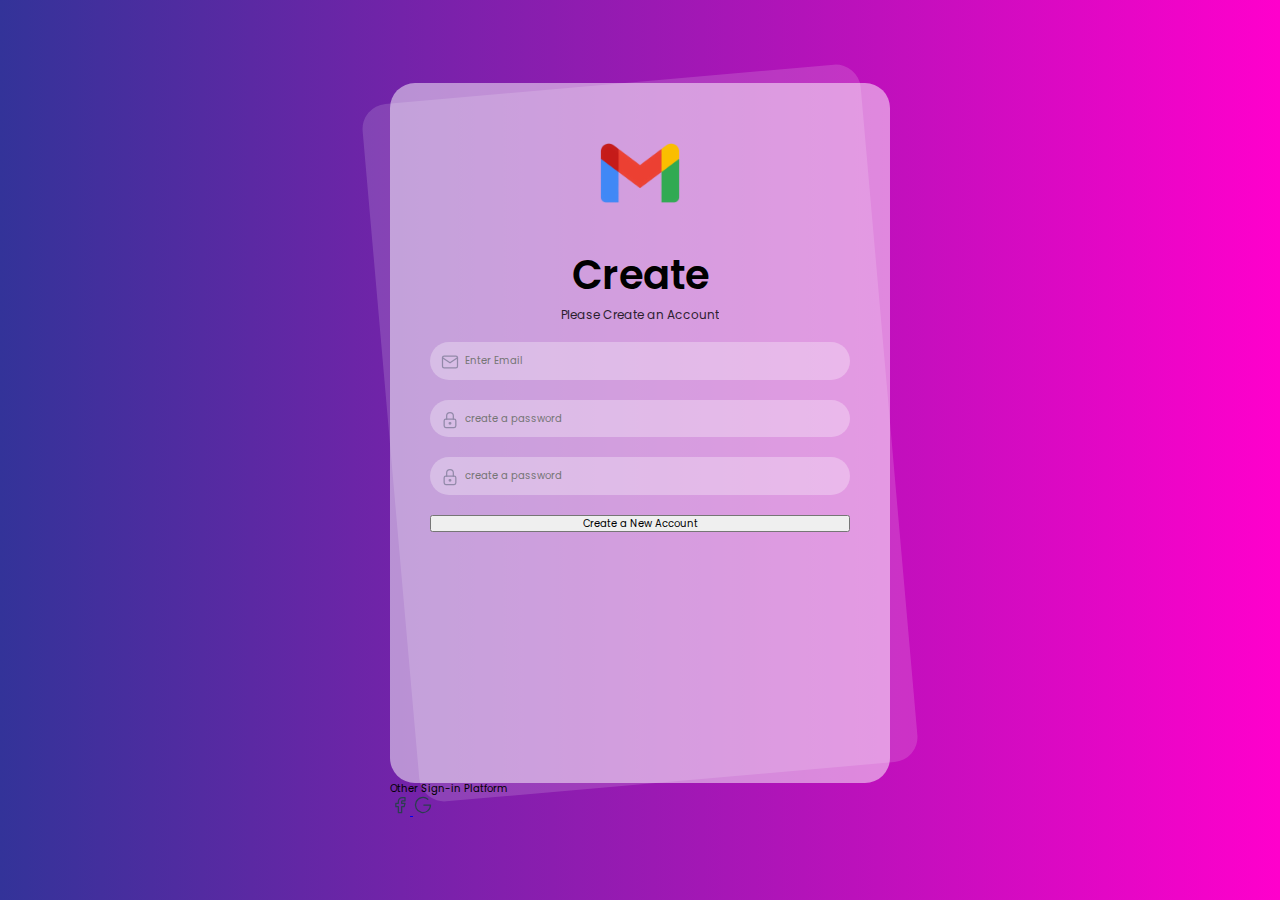
==== create.html @ c39bf53c "Create create.html" ====
<!DOCTYPE html>
<html lang="en">
<head>
    <meta charset="UTF-8">
    <meta http-equiv="X-UA-Compatible" content="IE=edge">
    <meta name="viewport" content="width=device-width, initial-scale=1.0">
    <title>Register Page</title>
    <link rel="preload" href="css/style.css" as="style">
    <link rel="stylesheet" href="css/style.css">
    <link rel="preload" href="css/normalize.css">
    <link rel="stylesheet" href="css/normalize.css">
    <link rel="preconnect" href="https://fonts.googleapis.com">     
    <link href="https://fonts.googleapis.com/css2?family=Poppins:wght@400;600&display=swap" rel="stylesheet">

</head>

<body>

    <div class="login-card.container">
        <div class="login-card">
            <div class="login-card-logo">
                <a href="index.html"><img src="img/logo Background Removed.png" alt="logotipo"></a>
            </div>

            <div class="login-card-header">
                <h1>Create</h1>
                <div>Please Create an Account</div>
            </div>

            <form method="get" class="login-card-form">

                <div class="form-item">
                    <span class="form-item-icon"> 
                        <svg xmlns="http://www.w3.org/2000/svg" class="icon icon-tabler icon-tabler-mail" width="20" height="40" viewBox="0 0 24 24" stroke-width="1.5" stroke="#2c3e50" fill="none" stroke-linecap="round" stroke-linejoin="round">
                        <path stroke="none" d="M0 0h24v24H0z" fill="none"/>
                        <rect x="3" y="5" width="18" height="14" rx="2" />
                        <polyline points="3 7 12 13 21 7" />
                        </svg> 
                    </span>
                    <input type="text" placeholder="Enter Email" pattern=".+@.+\.com" required autofocus>
                </div>

                <div class="form-item">
                    <span class="form-item-icon">
                        <svg xmlns="http://www.w3.org/2000/svg" class="icon icon-tabler icon-tabler-lock" width="20" height="40" viewBox="0 0 24 24" stroke-width="1.5" stroke="#2c3e50" fill="none" stroke-linecap="round" stroke-linejoin="round">
                                <path stroke="none" d="M0 0h24v24H0z" fill="none"/>
                                <rect x="5" y="11" width="14" height="10" rx="2" />
                                <circle cx="12" cy="16" r="1" />
                                <path d="M8 11v-4a4 4 0 0 1 8 0v4" />
                        </svg>                         
                    </span>
                    <input type="password"  placeholder="create a password" pattern=".{6,}" required>
                </div>

                <div class="form-item">
                    <span class="form-item-icon">
                        <svg xmlns="http://www.w3.org/2000/svg" class="icon icon-tabler icon-tabler-lock" width="20" height="40" viewBox="0 0 24 24" stroke-width="1.5" stroke="#2c3e50" fill="none" stroke-linecap="round" stroke-linejoin="round">
                                <path stroke="none" d="M0 0h24v24H0z" fill="none"/>
                                <rect x="5" y="11" width="14" height="10" rx="2" />
                                <circle cx="12" cy="16" r="1" />
                                <path d="M8 11v-4a4 4 0 0 1 8 0v4" />
                        </svg>                         
                    </span>
                    <input type="password"  placeholder="create a password" pattern=".{6,}" required>
                </div>  



                <button class="button" type="submit"> Create a New Account </button>

            </form>

        </div>

        <div class="login-card-social">
            <div>Other Sign-in Platform</div>
            <div class="login-card-social-btn">
                <a href="#">
                    <svg xmlns="http://www.w3.org/2000/svg" class="icon icon-tabler icon-tabler-brand-facebook" width="20" height="20" viewBox="0 0 24 24" stroke-width="1.5" stroke="#2c3e50" fill="none" stroke-linecap="round" stroke-linejoin="round">
                        <path stroke="none" d="M0 0h24v24H0z" fill="none"/>
                        <path d="M7 10v4h3v7h4v-7h3l1 -4h-4v-2a1 1 0 0 1 1 -1h3v-4h-3a5 5 0 0 0 -5 5v2h-3" />
                    </svg>
                </a>

                <a href="#">
                    <svg xmlns="http://www.w3.org/2000/svg" class="icon icon-tabler icon-tabler-brand-google" width="20" height="20" viewBox="0 0 24 24" stroke-width="1.5" stroke="#2c3e50" fill="none" stroke-linecap="round" stroke-linejoin="round">
                        <path stroke="none" d="M0 0h24v24H0z" fill="none"/>
                        <path d="M17.788 5.108a9 9 0 1 0 3.212 6.892h-8" />
                    </svg>
                </a>
            </div>

        </div>


    </div>
    


</body>
</html>
---- css/style.css ----
:root {
    --fuentePrincipal : 'Poppins', sans-serif;
}

html {
    box-sizing: border-box;
    font-size: 62.5%; /** 1rem = 10px **/
}

*, *:before, *:after {
    box-sizing: inherit;
}

body {
    font-family: var(--fuentePrincipal);
    min-height: 100vh;
    background: linear-gradient(to right, #333399, #ff00cc);
    display: flex;
    align-items: center;
    justify-content: center;
}

.login-card {
    width: auto;
    height: auto;
    background: rgba(255, 255, 255, 0.5);
    padding: 4rem;
    border-radius: 2.5rem;
    position: relative;
}

@media (min-width: 768px) { 
    .login-card {
        width: 50rem;
        height: 70rem;
    }
}
.login-card::before {
    content: '';
    position: absolute;
    background: rgba(255, 255, 255, 0.15);
    inset: 0;
    transform: rotate(-5deg);
    z-index: -1;
    border-radius: 2.5rem;
}

.login-card-logo {
    margin-bottom: 2rem;
}

.login-card-logo img{
    width: 10rem;
}

.login-card-logo,
.login-card-header,
.login-card-footer {
    text-align: center;
}

.login-card a {
    text-decoration: none;
    color: #35339a;
}

.login-card a:hover {
    text-decoration: underline;
}

.login-card-header {
    margin-bottom: 2rem;
}

.login-card-header h1 {
    font-size: 4rem;
    font-weight: 600;
    margin-bottom: 1rem;
}

.login-card-header h1 + div {
    font-size: calc(1rem * 1.2);
    opacity: .8;
}

.login-card-form {
    display: flex;
    flex-direction: column;
    gap: 2rem;
}

.login-card-form .form-item .form-item-icon {
    position: absolute;
    left: 1rem;
    font-size: 1.3rem;
    opacity: .4;
}

.login-card-form .form-item {
    position: relative;
}

.login-card-form .checkbox {
    display: flex;
    align-items: center;
    gap: 1rem
}

.login-card-form .form-item-other {
    display: flex;
    align-items: center;
    justify-content: space-between;
    font-size: 1rem;
    margin-bottom: 1rem;

}

.login-card-footer {
    margin-top: 2rem;
    font-size: 1rem;

}

.login-card input[type="text"],
.login-card input[type="password"],
.login-card input[type="email"] {
    border: none;
    outline: none;
    background: rgba(255, 255, 255, 0.3);
    padding: 1.3rem 1.8rem;
    padding-left: 3.5rem;
    border-radius: 10rem;
    width: 100%;
    transition: background .5s;
}
---- css/style.css ----
:root {
    --fuentePrincipal : 'Poppins', sans-serif;
}

html {
    box-sizing: border-box;
    font-size: 62.5%; /** 1rem = 10px **/
}

*, *:before, *:after {
    box-sizing: inherit;
}

body {
    font-family: var(--fuentePrincipal);
    min-height: 100vh;
    background: linear-gradient(to right, #333399, #ff00cc);
    display: flex;
    align-items: center;
    justify-content: center;
}

.login-card {
    width: auto;
    height: auto;
    background: rgba(255, 255, 255, 0.5);
    padding: 4rem;
    border-radius: 2.5rem;
    position: relative;
}

@media (min-width: 768px) { 
    .login-card {
        width: 50rem;
        height: 70rem;
    }
}
.login-card::before {
    content: '';
    position: absolute;
    background: rgba(255, 255, 255, 0.15);
    inset: 0;
    transform: rotate(-5deg);
    z-index: -1;
    border-radius: 2.5rem;
}

.login-card-logo {
    margin-bottom: 2rem;
}

.login-card-logo img{
    width: 10rem;
}

.login-card-logo,
.login-card-header,
.login-card-footer {
    text-align: center;
}

.login-card a {
    text-decoration: none;
    color: #35339a;
}

.login-card a:hover {
    text-decoration: underline;
}

.login-card-header {
    margin-bottom: 2rem;
}

.login-card-header h1 {
    font-size: 4rem;
    font-weight: 600;
    margin-bottom: 1rem;
}

.login-card-header h1 + div {
    font-size: calc(1rem * 1.2);
    opacity: .8;
}

.login-card-form {
    display: flex;
    flex-direction: column;
    gap: 2rem;
}

.login-card-form .form-item .form-item-icon {
    position: absolute;
    left: 1rem;
    font-size: 1.3rem;
    opacity: .4;
}

.login-card-form .form-item {
    position: relative;
}

.login-card-form .checkbox {
    display: flex;
    align-items: center;
    gap: 1rem
}

.login-card-form .form-item-other {
    display: flex;
    align-items: center;
    justify-content: space-between;
    font-size: 1rem;
    margin-bottom: 1rem;

}

.login-card-footer {
    margin-top: 2rem;
    font-size: 1rem;

}

.login-card input[type="text"],
.login-card input[type="password"],
.login-card input[type="email"] {
    border: none;
    outline: none;
    background: rgba(255, 255, 255, 0.3);
    padding: 1.3rem 1.8rem;
    padding-left: 3.5rem;
    border-radius: 10rem;
    width: 100%;
    transition: background .5s;
}
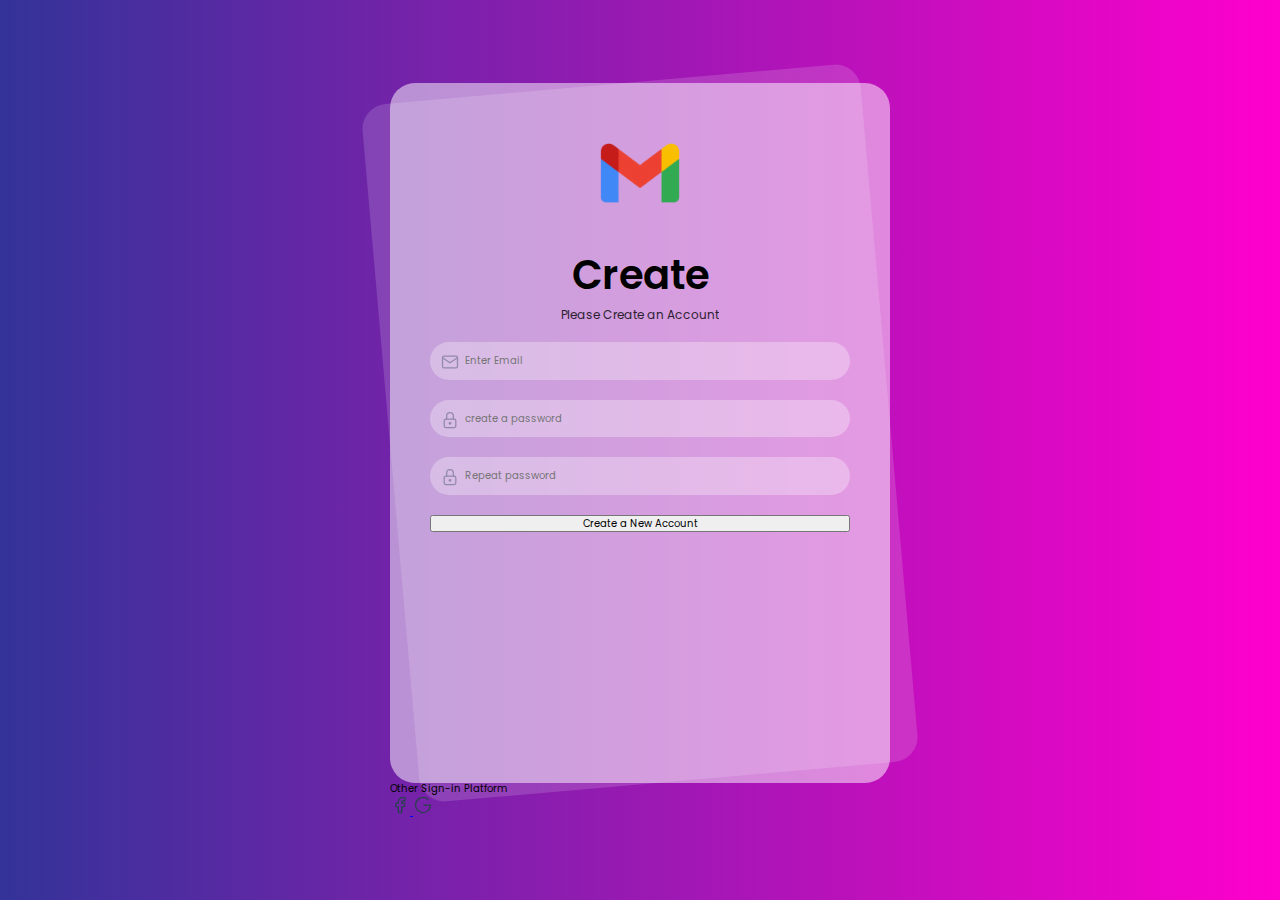
==== commit 84012e72: "Update create.html" ====
--- a/create.html
+++ b/create.html
@@ -61,7 +61,7 @@
                                 <path d="M8 11v-4a4 4 0 0 1 8 0v4" />
                         </svg>                         
                     </span>
-                    <input type="password"  placeholder="create a password" pattern=".{6,}" required>
+                    <input type="password"  placeholder="Repeat password" pattern=".{6,}" required>
                 </div>  
 
 
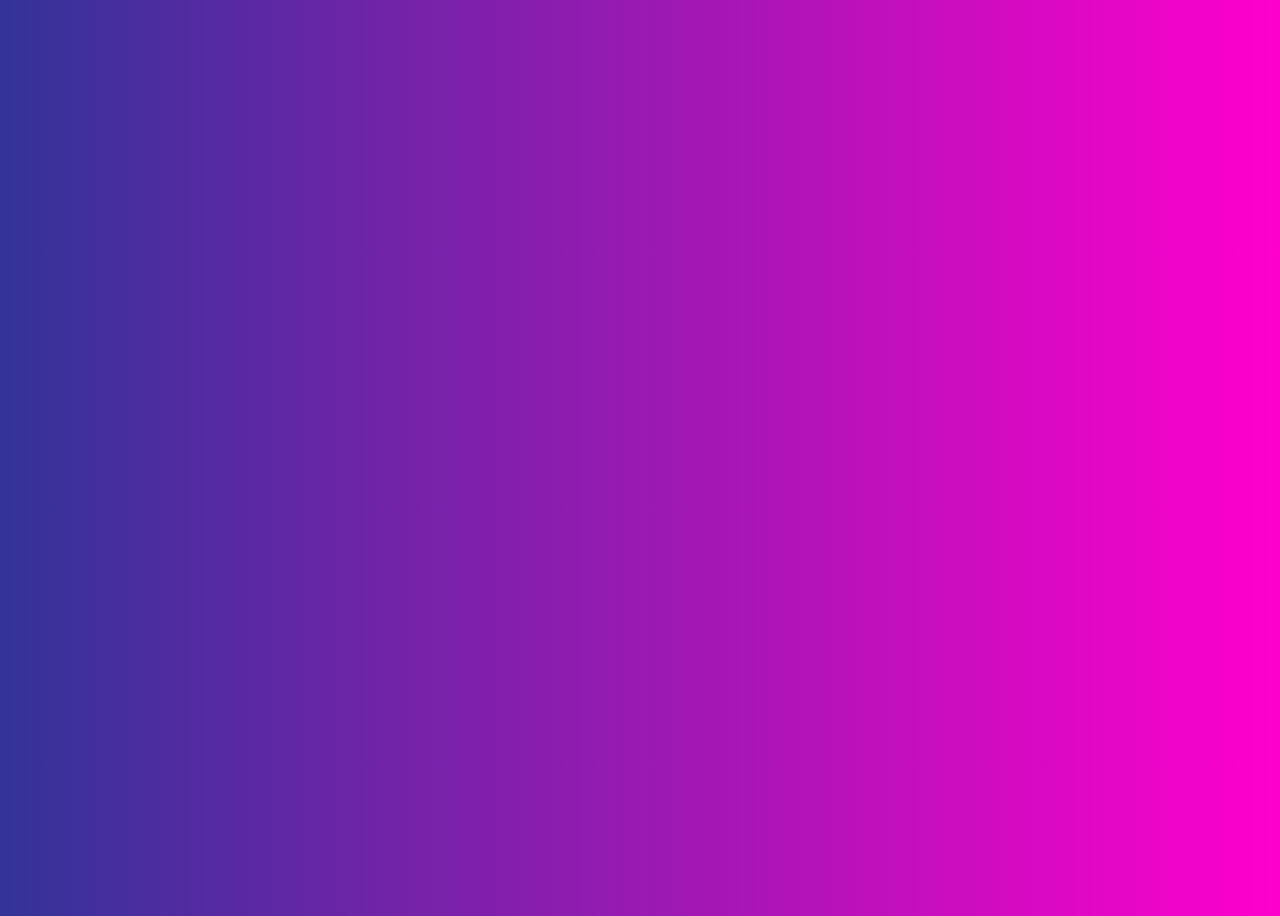
==== commit 0ca95ba1: "a" ====
--- a/create.html
+++ b/create.html
@@ -1,4 +1,4 @@
-<!DOCTYPE html>
+ <!DOCTYPE html>
 <html lang="en">
 <head>
     <meta charset="UTF-8">
@@ -14,88 +14,14 @@
 
 </head>
 
-<body>
-
-    <div class="login-card.container">
-        <div class="login-card">
-            <div class="login-card-logo">
-                <a href="index.html"><img src="img/logo Background Removed.png" alt="logotipo"></a>
-            </div>
-
-            <div class="login-card-header">
-                <h1>Create</h1>
-                <div>Please Create an Account</div>
-            </div>
-
-            <form method="get" class="login-card-form">
-
-                <div class="form-item">
-                    <span class="form-item-icon"> 
-                        <svg xmlns="http://www.w3.org/2000/svg" class="icon icon-tabler icon-tabler-mail" width="20" height="40" viewBox="0 0 24 24" stroke-width="1.5" stroke="#2c3e50" fill="none" stroke-linecap="round" stroke-linejoin="round">
-                        <path stroke="none" d="M0 0h24v24H0z" fill="none"/>
-                        <rect x="3" y="5" width="18" height="14" rx="2" />
-                        <polyline points="3 7 12 13 21 7" />
-                        </svg> 
-                    </span>
-                    <input type="text" placeholder="Enter Email" pattern=".+@.+\.com" required autofocus>
-                </div>
-
-                <div class="form-item">
-                    <span class="form-item-icon">
-                        <svg xmlns="http://www.w3.org/2000/svg" class="icon icon-tabler icon-tabler-lock" width="20" height="40" viewBox="0 0 24 24" stroke-width="1.5" stroke="#2c3e50" fill="none" stroke-linecap="round" stroke-linejoin="round">
-                                <path stroke="none" d="M0 0h24v24H0z" fill="none"/>
-                                <rect x="5" y="11" width="14" height="10" rx="2" />
-                                <circle cx="12" cy="16" r="1" />
-                                <path d="M8 11v-4a4 4 0 0 1 8 0v4" />
-                        </svg>                         
-                    </span>
-                    <input type="password"  placeholder="create a password" pattern=".{6,}" required>
-                </div>
-
-                <div class="form-item">
-                    <span class="form-item-icon">
-                        <svg xmlns="http://www.w3.org/2000/svg" class="icon icon-tabler icon-tabler-lock" width="20" height="40" viewBox="0 0 24 24" stroke-width="1.5" stroke="#2c3e50" fill="none" stroke-linecap="round" stroke-linejoin="round">
-                                <path stroke="none" d="M0 0h24v24H0z" fill="none"/>
-                                <rect x="5" y="11" width="14" height="10" rx="2" />
-                                <circle cx="12" cy="16" r="1" />
-                                <path d="M8 11v-4a4 4 0 0 1 8 0v4" />
-                        </svg>                         
-                    </span>
-                    <input type="password"  placeholder="Repeat password" pattern=".{6,}" required>
-                </div>  
+ <div id="signup-form">
+    
 
 
 
-                <button class="button" type="submit"> Create a New Account </button>
-
-            </form>
-
-        </div>
-
-        <div class="login-card-social">
-            <div>Other Sign-in Platform</div>
-            <div class="login-card-social-btn">
-                <a href="#">
-                    <svg xmlns="http://www.w3.org/2000/svg" class="icon icon-tabler icon-tabler-brand-facebook" width="20" height="20" viewBox="0 0 24 24" stroke-width="1.5" stroke="#2c3e50" fill="none" stroke-linecap="round" stroke-linejoin="round">
-                        <path stroke="none" d="M0 0h24v24H0z" fill="none"/>
-                        <path d="M7 10v4h3v7h4v-7h3l1 -4h-4v-2a1 1 0 0 1 1 -1h3v-4h-3a5 5 0 0 0 -5 5v2h-3" />
-                    </svg>
-                </a>
-
-                <a href="#">
-                    <svg xmlns="http://www.w3.org/2000/svg" class="icon icon-tabler icon-tabler-brand-google" width="20" height="20" viewBox="0 0 24 24" stroke-width="1.5" stroke="#2c3e50" fill="none" stroke-linecap="round" stroke-linejoin="round">
-                        <path stroke="none" d="M0 0h24v24H0z" fill="none"/>
-                        <path d="M17.788 5.108a9 9 0 1 0 3.212 6.892h-8" />
-                    </svg>
-                </a>
-            </div>
-
-        </div>
 
 
-    </div>
-    
 
+ </div>
 
-</body>
 </html>--- a/css/style.css
+++ b/css/style.css
@@ -1,7 +1,7 @@
 :root {
     --fuentePrincipal : 'Poppins', sans-serif;
 }
-
+ 
 html {
     box-sizing: border-box;
     font-size: 62.5%; /** 1rem = 10px **/
@@ -27,14 +27,20 @@
     padding: 4rem;
     border-radius: 2.5rem;
     position: relative;
-}
-
-@media (min-width: 768px) { 
+    width: 50rem;
+    height: 70rem;
+}
+/** responsive **/
+@media (max-width: 767px) {
+    body {
+        padding: 2rem 0;
+    } 
     .login-card {
-        width: 50rem;
-        height: 70rem;
+        width: 30rem;
+        padding: 2rem;
     }
 }
+
 .login-card::before {
     content: '';
     position: absolute;
@@ -134,3 +140,69 @@
     transition: background .5s;
 }
 
+.login-card input:focus {
+    background: white;
+}
+
+.login-card input[type="checkbox"] {
+    width: 1.6rem;
+    height: 1.6rem;
+    accent-color: black;
+}
+
+.login-card-form button {
+    background: black;
+    color: white;
+    padding: 1rem;
+    border-radius: 10rem;
+    text-transform: uppercase;
+    letter-spacing: .2rem;
+    transition: background .5s;
+    border: none;
+}
+
+.login-card-form button:hover {
+    background-color: rgba(0, 0, 0, .60);
+    cursor: pointer;
+}
+
+.login-card-social {
+    display: flex;
+    flex-direction: column;
+    gap: 2rem;
+    text-align: center;
+    margin-top: 3.3rem;
+}
+
+.login-card-social > div {
+    opacity: .8;
+    text-transform: uppercase;
+    letter-spacing: .1rem;
+    font-size: 1rem;
+
+}
+
+.login-card-social-btns {
+    display: flex;
+    align-items: center;
+    justify-content: center;
+    gap: 1.5rem;
+}
+
+.login-card-social-btns a{
+    display: flex;
+    align-items: center;
+    justify-content: center;
+    color: black;
+    width: 5rem;
+    height: 5rem;
+    background: rgba(255, 255, 255, .7);
+    border-radius: 10rem;
+    transition: all .5s;
+
+}
+
+.login-card-social-btns a:hover {
+    background: white;
+    transform: scale(1.1);
+}--- a/css/style.css
+++ b/css/style.css
@@ -1,7 +1,7 @@
 :root {
     --fuentePrincipal : 'Poppins', sans-serif;
 }
-
+ 
 html {
     box-sizing: border-box;
     font-size: 62.5%; /** 1rem = 10px **/
@@ -27,14 +27,20 @@
     padding: 4rem;
     border-radius: 2.5rem;
     position: relative;
-}
-
-@media (min-width: 768px) { 
+    width: 50rem;
+    height: 70rem;
+}
+/** responsive **/
+@media (max-width: 767px) {
+    body {
+        padding: 2rem 0;
+    } 
     .login-card {
-        width: 50rem;
-        height: 70rem;
+        width: 30rem;
+        padding: 2rem;
     }
 }
+
 .login-card::before {
     content: '';
     position: absolute;
@@ -134,3 +140,69 @@
     transition: background .5s;
 }
 
+.login-card input:focus {
+    background: white;
+}
+
+.login-card input[type="checkbox"] {
+    width: 1.6rem;
+    height: 1.6rem;
+    accent-color: black;
+}
+
+.login-card-form button {
+    background: black;
+    color: white;
+    padding: 1rem;
+    border-radius: 10rem;
+    text-transform: uppercase;
+    letter-spacing: .2rem;
+    transition: background .5s;
+    border: none;
+}
+
+.login-card-form button:hover {
+    background-color: rgba(0, 0, 0, .60);
+    cursor: pointer;
+}
+
+.login-card-social {
+    display: flex;
+    flex-direction: column;
+    gap: 2rem;
+    text-align: center;
+    margin-top: 3.3rem;
+}
+
+.login-card-social > div {
+    opacity: .8;
+    text-transform: uppercase;
+    letter-spacing: .1rem;
+    font-size: 1rem;
+
+}
+
+.login-card-social-btns {
+    display: flex;
+    align-items: center;
+    justify-content: center;
+    gap: 1.5rem;
+}
+
+.login-card-social-btns a{
+    display: flex;
+    align-items: center;
+    justify-content: center;
+    color: black;
+    width: 5rem;
+    height: 5rem;
+    background: rgba(255, 255, 255, .7);
+    border-radius: 10rem;
+    transition: all .5s;
+
+}
+
+.login-card-social-btns a:hover {
+    background: white;
+    transform: scale(1.1);
+}